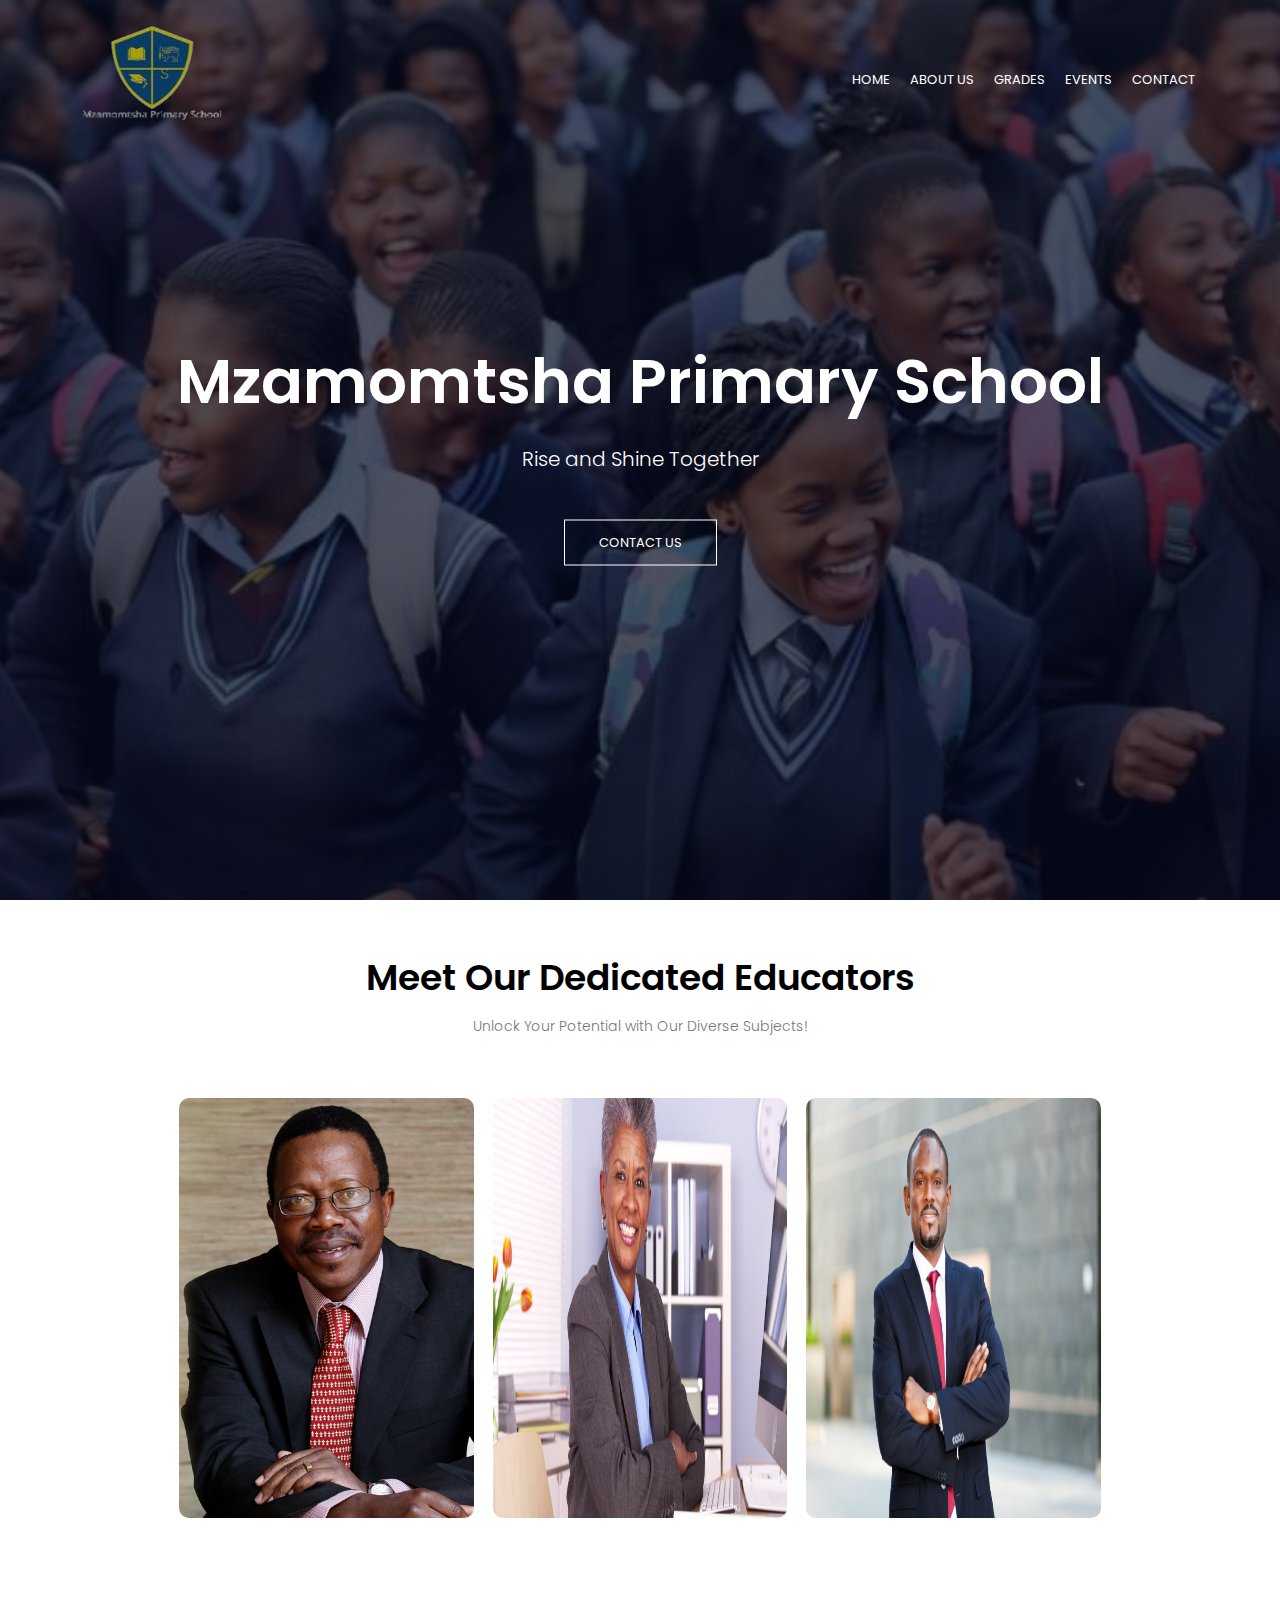
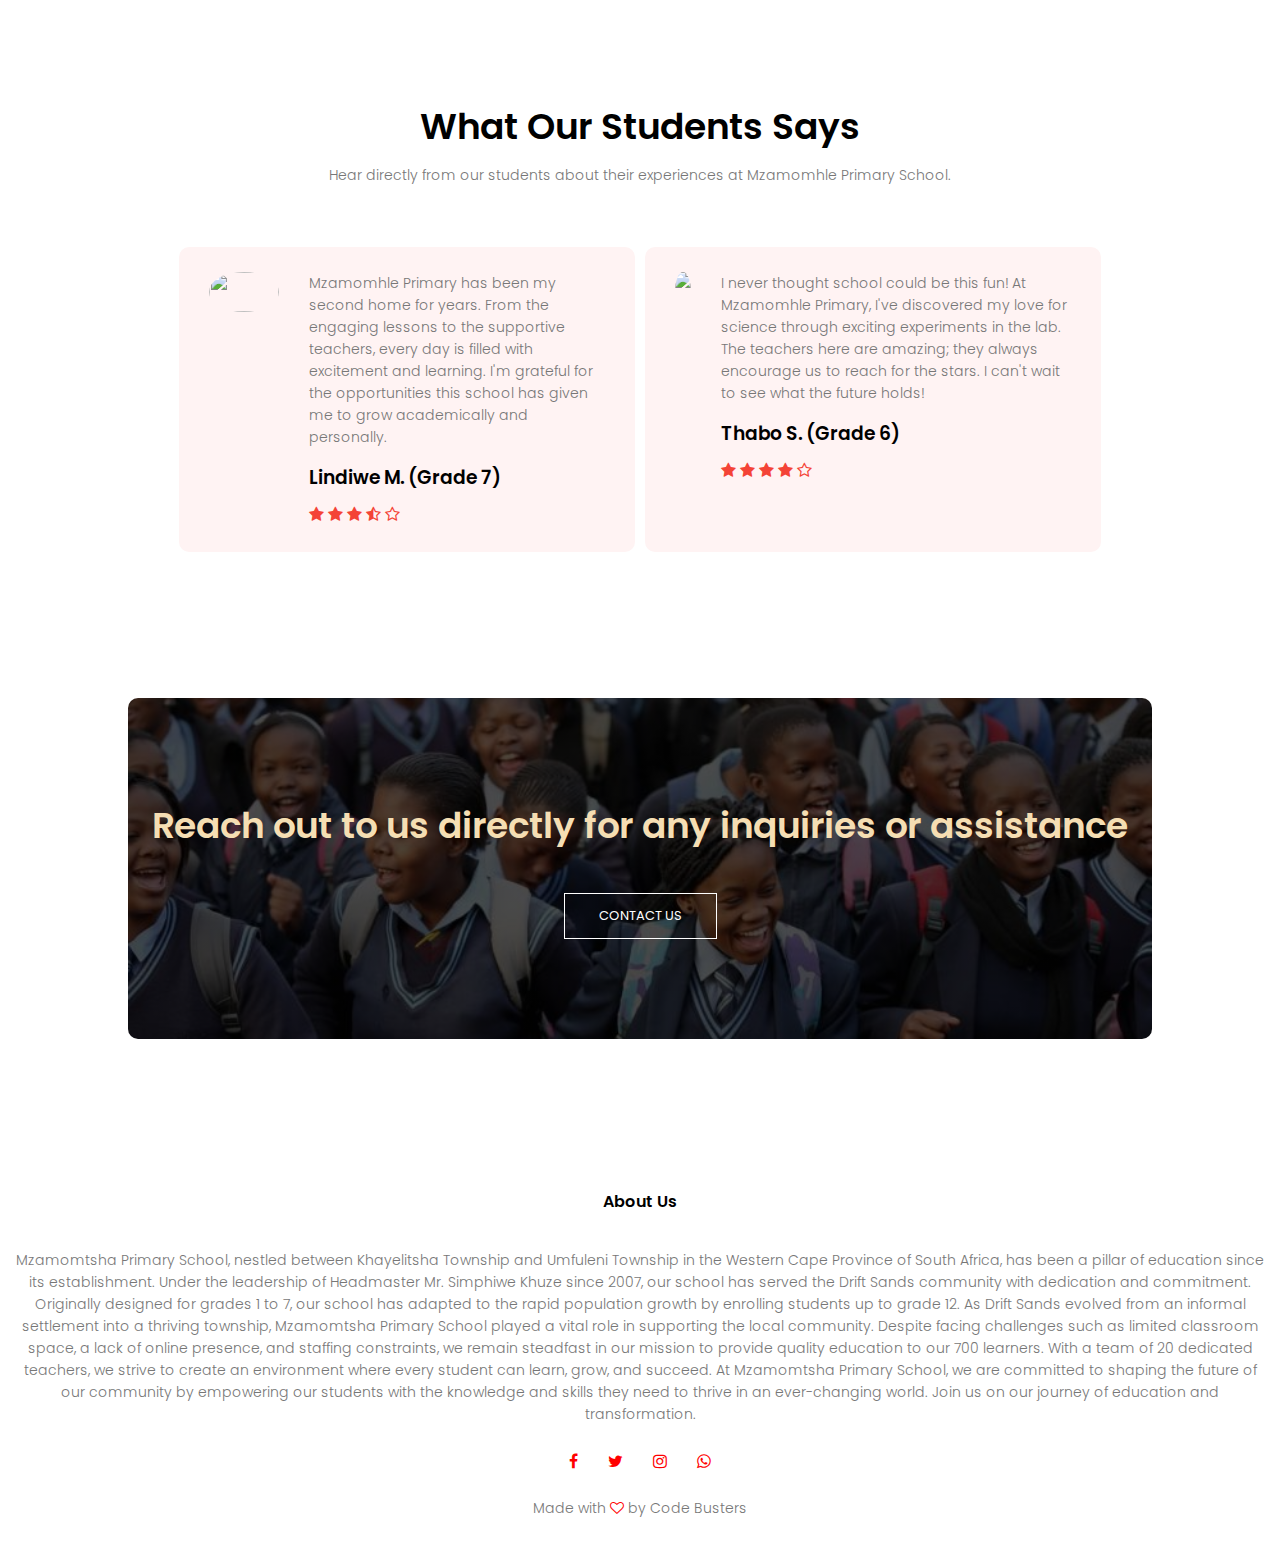
==== index.html @ 9ae97fbe "initial commit" ====
<!DOCTYPE html>
<html lang="en">
<head>
    <meta charset="UTF-8">
    <meta name="viewport" content="width=device-width, initial-scale=1.0">
    <title>Home</title>
    <link rel="stylesheet" href="style.css">
    <link rel="preconnect" href="https://fonts.googleapis.com">
<link rel="preconnect" href="https://fonts.gstatic.com" crossorigin>
<link href="https://fonts.googleapis.com/css2?family=Poppins:ital,wght@0,100;0,200;0,300;0,400;0,500;0,600;0,700;0,800;0,900;1,100;1,200;1,300;1,400;1,500;1,600;1,700;1,800;1,900&display=swap" rel="stylesheet">
<link rel="stylesheet" href="https://stackpath.bootstrapcdn.com/font-awesome/4.7.0/css/font-awesome.min.css">
</head>
<body>
    <section class="header">
        <nav>
            <a href="index.html"><img src="image/logo.png" width="70" height="100"></a>
            <div class="nav-links" id ="navLinks">
                <i class="fa fa-times" onclick="hideMenu()"></i>
                <ul>
                    <li><a href="index.html">HOME</a></li>
                    <li><a href="about.html">ABOUT US</a></li>
                    <li><a href="course.html">GRADES</a></li>
                    <li><a href="blog.html">EVENTS</a></li>
                    <li><a href="contact.html">CONTACT</a></li>
                </ul>
            </div>
            <i class="fa fa-bars"onclick="showMenu()"></i>
        </nav>
<div class="text-box">
    <h1>Mzamomtsha Primary School</h1>
    <p>Rise and Shine Together</p>
    <a href="contact.html" class="hero-btn">CONTACT US</a>
</div>    
    </section>

<!-----------COURSE-->



<!---------campus----------->



<section class="campus">

<h1>Meet Our Dedicated Educators</h1>
<p>Unlock Your Potential with Our Diverse Subjects!</p>

<div class="row">
    
    <div class="campus-col">
        <img src="image/principal.png">
        <div class="layer"> 
            <h3>Principal<br><p>MR Simphiwe Khuze</p></h3>
        </div>
    </div>
    <div class="campus-col">
        <img src="image/deputy1.jpg" height="100%">
        <div class="layer"> 
            <h3>Deputy Principal<br><p>MRS Thandiwe Lamani</p></h3>
        </div>
    </div>
    <div class="campus-col">
        <img src="image/hod.jpg" height="100%">
        <div class="layer"> 
            <h3>Head Of Department<br><p>MR Justice Mthimkhulu</p></h3>
        </div>
    </div>


</section>
<!--------Facilities-->


<!---------testimonials-->
<section class="testimonials">

    <h1>What Our Students Says</h1>
    <p>Hear directly from our students about their experiences at Mzamomhle Primary School.

    </p>

    <div class ="row">
    <div class="testimonials-col">
            <img src="image/P2.jpg" width="70" height="70">
            <div><p>Mzamomhle Primary has been my second home for years. From the engaging lessons to the supportive teachers,
                 every day is filled with excitement and learning. I'm grateful for the opportunities this school has given me 
                 to grow academically and personally.</p>
                <h3>Lindiwe M. (Grade 7)</h3>
                <i class="fa fa-star" aria-hidden="true"></i>
                <i class="fa fa-star" aria-hidden="true"></i>
                <i class="fa fa-star" aria-hidden="true"></i>
                <i class="fa fa-star-half-o" aria-hidden="true"></i>
                <i class="fa fa-star-o" aria-hidden="true"></i>

             </div>
        </div>
        <div class="testimonials-col" width="70" height="70">
            <img src="image/p.jpg">
            <div><p>I never thought school could be this fun! At Mzamomhle Primary, I've discovered my
                 love for science through exciting experiments in the lab. The teachers here are amazing;
                  they always encourage us to reach for the stars. I can't wait to see what the future holds!</p>
                <h3>Thabo S. (Grade 6)</h3>
                <i class="fa fa-star" aria-hidden="true"></i>
                <i class="fa fa-star" aria-hidden="true"></i>
                <i class="fa fa-star" aria-hidden="true"></i>
                <i class="fa fa-star" aria-hidden="true"></i>
                <i class="fa fa-star-o" aria-hidden="true"></i>
        </div>
        </div>
    </div>



</section>


<section class="cta"> 
    <h1>Reach out to us directly for any inquiries or assistance</h1>
    <a href="contact.html" class="hero-btn">CONTACT US</a>
</section>


<!---------footer-->

<section class="footer">

    <h4>About Us</h4>
    <p>Mzamomtsha Primary School, nestled between Khayelitsha Township and Umfuleni Township in the Western Cape 
        Province of South Africa, has been a pillar of education since its establishment. Under the leadership of
         Headmaster Mr. Simphiwe Khuze since 2007, our school has served the Drift Sands community with dedication 
         and commitment. Originally designed for grades 1 to 7, our school has adapted to the rapid population growth 
         by enrolling students up to grade 12. As Drift Sands evolved from an informal settlement into a thriving township, 
         Mzamomtsha Primary School played a vital role in supporting the local community. Despite facing challenges such as 
         limited classroom space, a lack of online presence, and staffing constraints, we remain steadfast in our mission to
          provide quality education to our 700 learners. With a team of 20 dedicated teachers, we strive to create an environment
           where every student can learn, grow, and succeed. At Mzamomtsha Primary School, we are committed to shaping the future 
           of our community by empowering our students with the knowledge and skills they need to thrive in an ever-changing world.
            Join us on our journey of education and transformation.
        </p>
        <div class="icons">
            <i class="fa fa-facebook"></i>
            <i class="fa fa-twitter"></i>
            <i class="fa fa-instagram"></i>
            <i class="fa fa-whatsapp"></i>
        </div>
        <p>Made with <i class="fa fa-heart-o "></i> by Code Busters</p>

</section>

<!-------about us -->


<!----------JavaScript for Tpggle Menu---------->
<script>
    var navLinks = document.getElementById("navLinks");
    function showMenu(){
        navLinks.style.right = "0"
    }
    function hideMenu(){
        navLinks.style.right = "-200px"
    }
</script>

</body>
</html>
---- style.css ----
*{
    margin: 0;
    padding: 0;
    font-family: "Poppins", sans-serif;
}
.header{
    min-height: 100vh;
    width: 100%;
    background-image: linear-gradient(rgba(4,9,30,0.7),rgba(4,9,30,0.7)),url(image/SCHOOL.jfif);
    background-position: center;
    background-size: cover;
    position: relative;
}
nav{
    display: flex;
    padding: 2% 6%;
    justify-content: space-between;
    align-items: center;

}
nav img{
    width: 150px;
}
.nav-links{
    flex: 1;
    text-align: right;
}
.nav-links ul li{
    list-style: none;
    display: inline-block;
    padding: 8px;
    position: relative;
}
.nav-links ul li a{
    color: white;
    text-decoration: none;
    font-size: 13px;

}
.nav-links ul li::after{
    content: '';
    width: 0%;
    height: 2px;
    background: #f44336;
    display: block;
    margin: auto;
    transition: 0.5s;
}
.nav-links ul li:hover::after{
    width: 100%;
}
.text-box{
    width: 90%;
    color: #fff;
    position: absolute;
    top: 50%;
    left: 50%;
    transform: translate(-50%,-50%);
    text-align: center;
}
.text-box h1{
    font-size: 62px;
}
.text-box p{
    margin: 10px 0 40px;
    font-size: 20px;
    color: white;
}
.hero-btn{
    display: inline-block;
    text-decoration: none;
    color: white;
    border: 1px solid #fff;
    padding: 12px 34px;
    font-size: 13px;
    background: transparent;
    position: relative;
    cursor: pointer;
}
.hero-btn:hover{
    border: 1px solid #f44336;
    background: #f44336;
    transition: 1s;
}
nav .fa{
    display: none;
}
@media(max-width: 700px){
    .text-box h1{
        font-size: 20px;
    }
    .nav-links ul li{
        display: block;
    }
    .nav-links{
        position: absolute;
        background: #234077;
        height: 38vh;
        width: 200px;
        top: 0;
        right: -200px;
        text-align: left;
        z-index: 2;
        transition: 1s;
    }
    nav .fa{
        display: block;
        color: #fff;
        margin: 10px;
        font-size: 22px;
        cursor: pointer;
    }
    .nav-links ul{
        padding: 30px;
    }
}
/*---------cousre--------*/
.course{
    width: 80%;
    margin: auto;
    text-align: center;
    padding-top: 100px;
}
h1{
    font-size: 36px;
    font-weight: 600;
}
p{
    color: #777;
    font-size: 14px;
    font-weight: 300;
    line-height: 22px;
    padding: 10px;
}
.row{
    margin: 5%;
    display: flex;
    justify-content: space-between;
}

.course-col{
    flex-basis: 31%;
    background: #f6f2f2;
    border-radius: 10px;
    margin-bottom: 5%;
    padding: 20px 12px;
    box-sizing: border-box;
    transition: 0.5s;
}
h3{
    text-align: center;
    font-weight: 600;
    margin: 10px 0;
}
.course-col:hover{
    box-shadow: 0 0 20px 0px rgba(230, 4, 4, 0.2);
    color: rgb(33, 192, 192);
    .h3{
        color: aquamarine;
    }
}
@media(max-width: 700px){
    .row{
        flex-direction: column;
    }
}
/*----------campus------->*/

.campus{
    width: 80%;
    margin: auto;
    text-align: center;
    padding-top: 50px;
}
.campus-col{
    flex-basis: 32%;
    border-radius: 10px;
    margin-bottom: 30px;
    position: relative;
    overflow: hidden;
}
.campus-col img{
    width: 100%;
    display: block;
}
.layer{
    background: transparent;
    height: 100%;
    width: 100%;
    position: absolute;
    top: 0;
    left: 0;
    transition: 0.9s;
}
.layer:hover{
    background: rgba(20, 5, 235, 0.7);
}
.layer h3{
    width: 100%;
    font-weight: 100%;
    color: #fff;
    font-size: 26px;
    bottom: 0;
    left: 50%;
    transform: translateX(-50%);
    position: absolute;
    opacity: 0;
    transition: 0.9s;
}
.layer:hover h3{
    bottom: 49%;
    opacity: 1;
}
.facilities{
    width: 80%;
    margin: auto;
    text-align: center;
    padding-top: 100px;
}
.facilities-col{
    flex-basis: 31%;
    border-radius: 10px;
    margin-bottom: 5%;
    text-align: left;
}
.facilities-col img{
    width: 100%;
    border-radius: 10px;
    transition: transform 0.3s ease;
}
.facilities-col:hover img {
    transform: scale(1.1); /* Added scale effect on hover */
}
.facilities-col p{
    padding: 0;
}
.facilities-col h3{
    margin-top: 16px;
    margin-bottom: 15px;
    text-align: left;
}

/*---------testimonials---------*/


.testimonials{
    width: 80%;
    margin: auto;
    padding-top: 100px;
    text-align: center;
}
.testimonials-col{
    flex-basis: 44%;
    border-radius: 10px;
    margin-bottom: 5%;
    text-align: left;
    background: #fff3f3;
    padding: 25px;
    cursor: pointer;
    display: flex;
}
.testimonials-col img{
    height: 40px;
    margin-left: 5px;
    margin-right: 30px;
    border-radius: 50%;
}
.testimonials-col p{
    padding: 0;
}
.testimonials-col H3{
    margin-top: 15px;
    text-align: left;
}
.testimonials-col .fa{
    color: #f44336;
}
@media(max-width: 700px){
    .testimonials-col img{
        margin-left: 0px;
        margin-right: 15px;
    }
}
/*------CALL TO ACTION-------*/

.cta{
    margin: 100PX auto;
    width: 80%;
    background-image: linear-gradient(rgba(0,0,0,0.7),rgba(0,0,0,0.7)),url(image/SCHOOL.jfif);
    background-position: center;
    background-size: cover;
    border-radius: 10px;
    text-align: center;
    padding: 100px 0;
}
.cta h1{
    color: wheat;
    margin-bottom: 40px;
    padding: 0;
}
@media(max-width: 700px){
    .cta h1{
        font-size: 24px;
    }
}
/*---------------footer----*/
.footer{
    width: 100%;
    text-align: center;
    padding: 30px 0;
}
.footer h4{
    margin-bottom: 25px;
    margin-top: 20px;
    font-weight: 600;
}
.icons .fa{
    color: red;
    margin: 0 13px;
    cursor: pointer;
    padding: 18px 0;
}
.fa-heart-o{
    color: red;
}

/*------------about us*/
.sub-header{
    height: 50vh;
    width: 100%;
    background-image: linear-gradient(rgba(4,9,30,0.7),rgba(4,9,30,0.7)),url(image/background.jpg);
    background-position: center;
    background-size: cover;
    text-align: center;
    color: white;
}
.sub-header h1{
    margin-top: 100px;
}
.about-us{
    width: 80%;
    margin: auto;
    padding-top: 80px;
    padding-bottom: 50px;
}
.about-col{
    flex-basis: 48%;
    padding: 30px 2px;
}
.about-col img{
    width: 100%;
}
.about-col h1{
    padding-top: 0;
}
.about-col p{
    padding-top: 15px 0 25px;
}
.red-btn{
    border: 1px solid #f44336;
    background: transparent;
    color: #f44336;
}
.red-btn:hover{
    color: white;
}
/*------------blog-content--------------*/
.blog-content{
    width: 80%;
    margin: auto;
    padding: 60px 0;
}
.blog-left{
    flex-basis: 65%;
}
.blog-left img{
    width: 100%;
}
.blog-left h2{
    color: #222;
    font-weight: 600;
    margin: 30px 0;
}
.blog-left p{
    color: #999;
    padding: 0;
}
.blog-right{
    flex-basis: 32%;
}
.blog-right h3{
    background: #f44336;
    color: #fff;
    padding: 7px 0;
    font-size: 16px;
    margin-bottom: 20px;
}
.blog-right div{
    flex-basis: 32%;
    align-items: center;
    justify-content: space-between;
    color: #555;
    padding: 8px;
    box-sizing: border-box;
}
.comment-box{
    border: 1px solid #ccc;
    margin: 50px 0;
    padding: 10px 20px;
}
.comment-box h3{
    text-align: left;
}
.comment-form input, .comment-form textarea{
    width: 100%;
    padding: 10px;
    margin: 15px 0;
    box-sizing: border-box;
    border: none;
    outline: none;
    background: #f0f0f0;
}
.comment-form button{
    margin: ;
}
@media(max-width:700px){
    .sub-header h1{
        font-size: 24px;
    }
}

/*-----------------contact us page------------------*/
.location{
    width: 80%;
    margin: auto;
    padding: 80px 0;
}
.location iframe{
    width: 100%;
}
.contact-us{
    width: 80%;
    margin: auto;
}
.contact-col{
    flex-basis: 48%;
    margin-bottom: 30px;
}
.contact-col div{
    display: flex;
    align-items: center;
    margin-bottom: 40px;
}
.contact-col input, .contact-col textarea{
    width: 100%;
    padding: 15px;
    margin-bottom: 17px;
    outline: none;
    border: 1px solid #ccc;
    box-sizing: border-box;
}
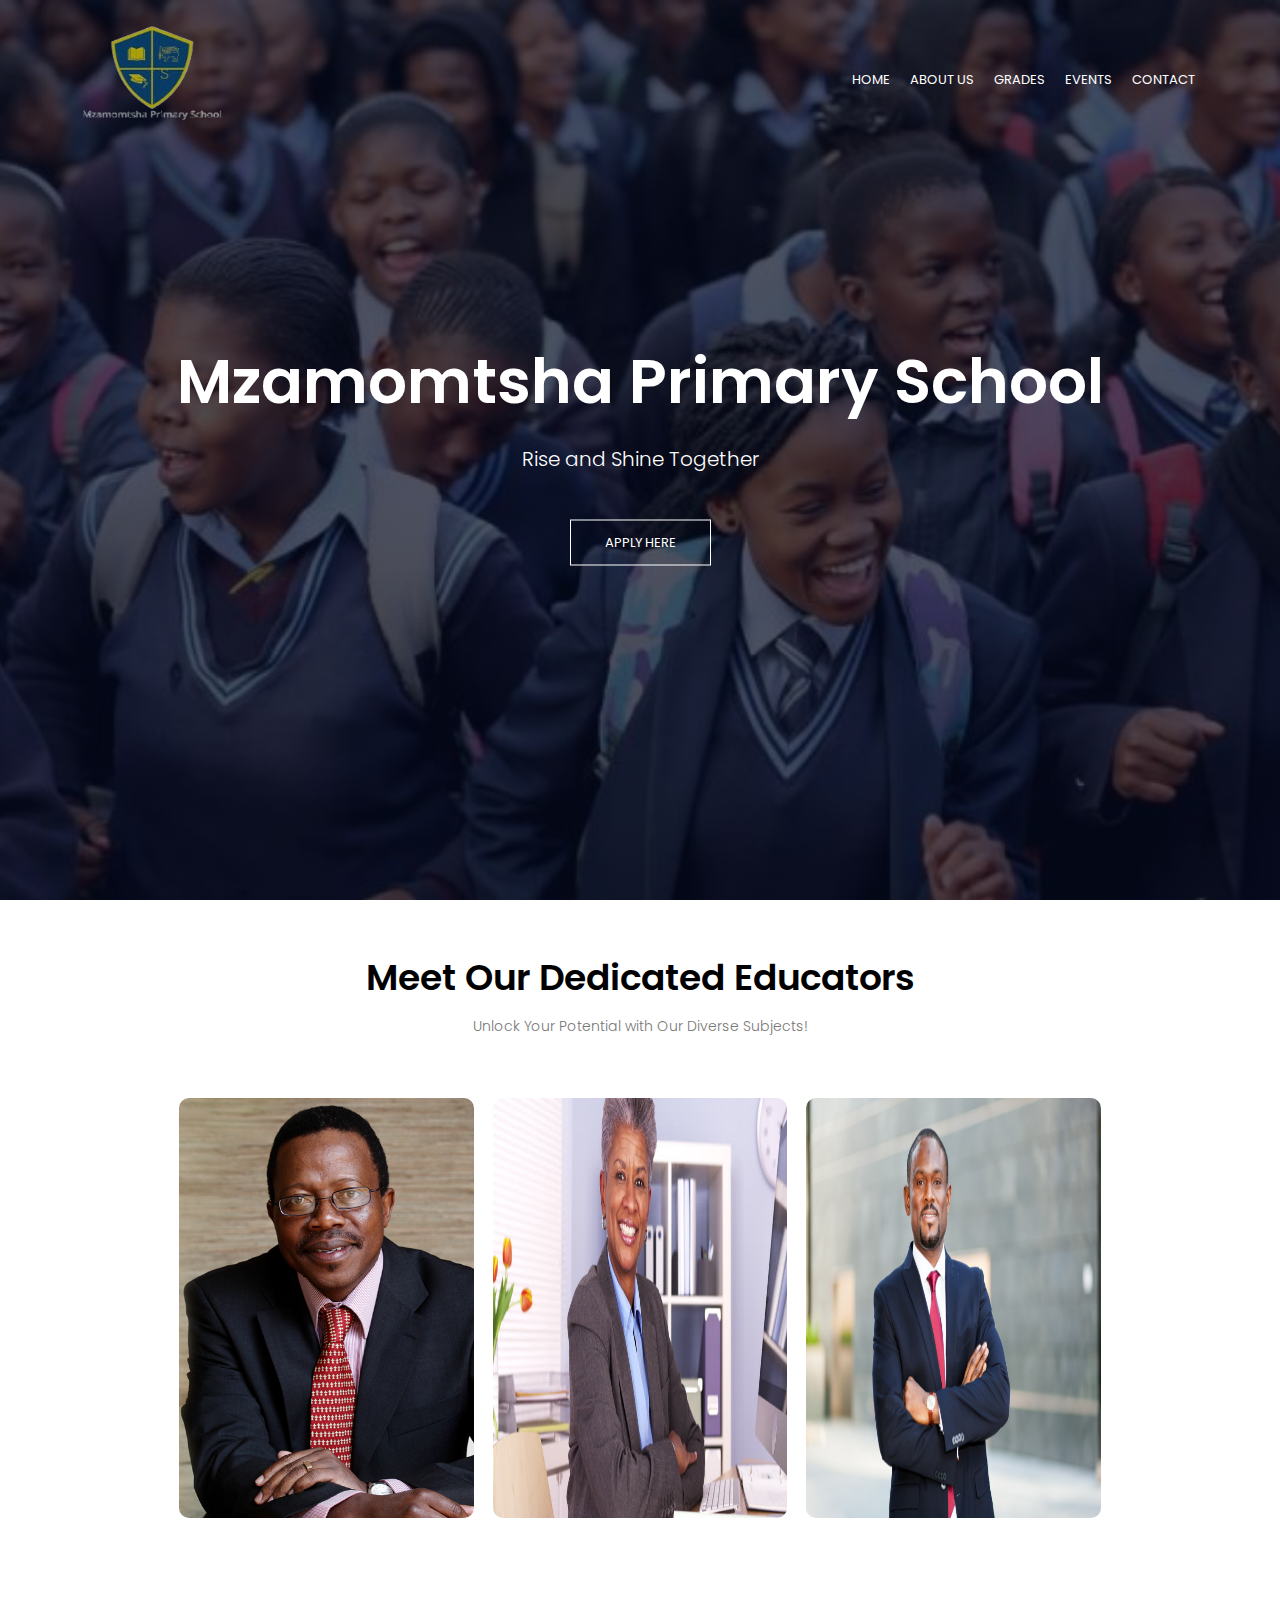
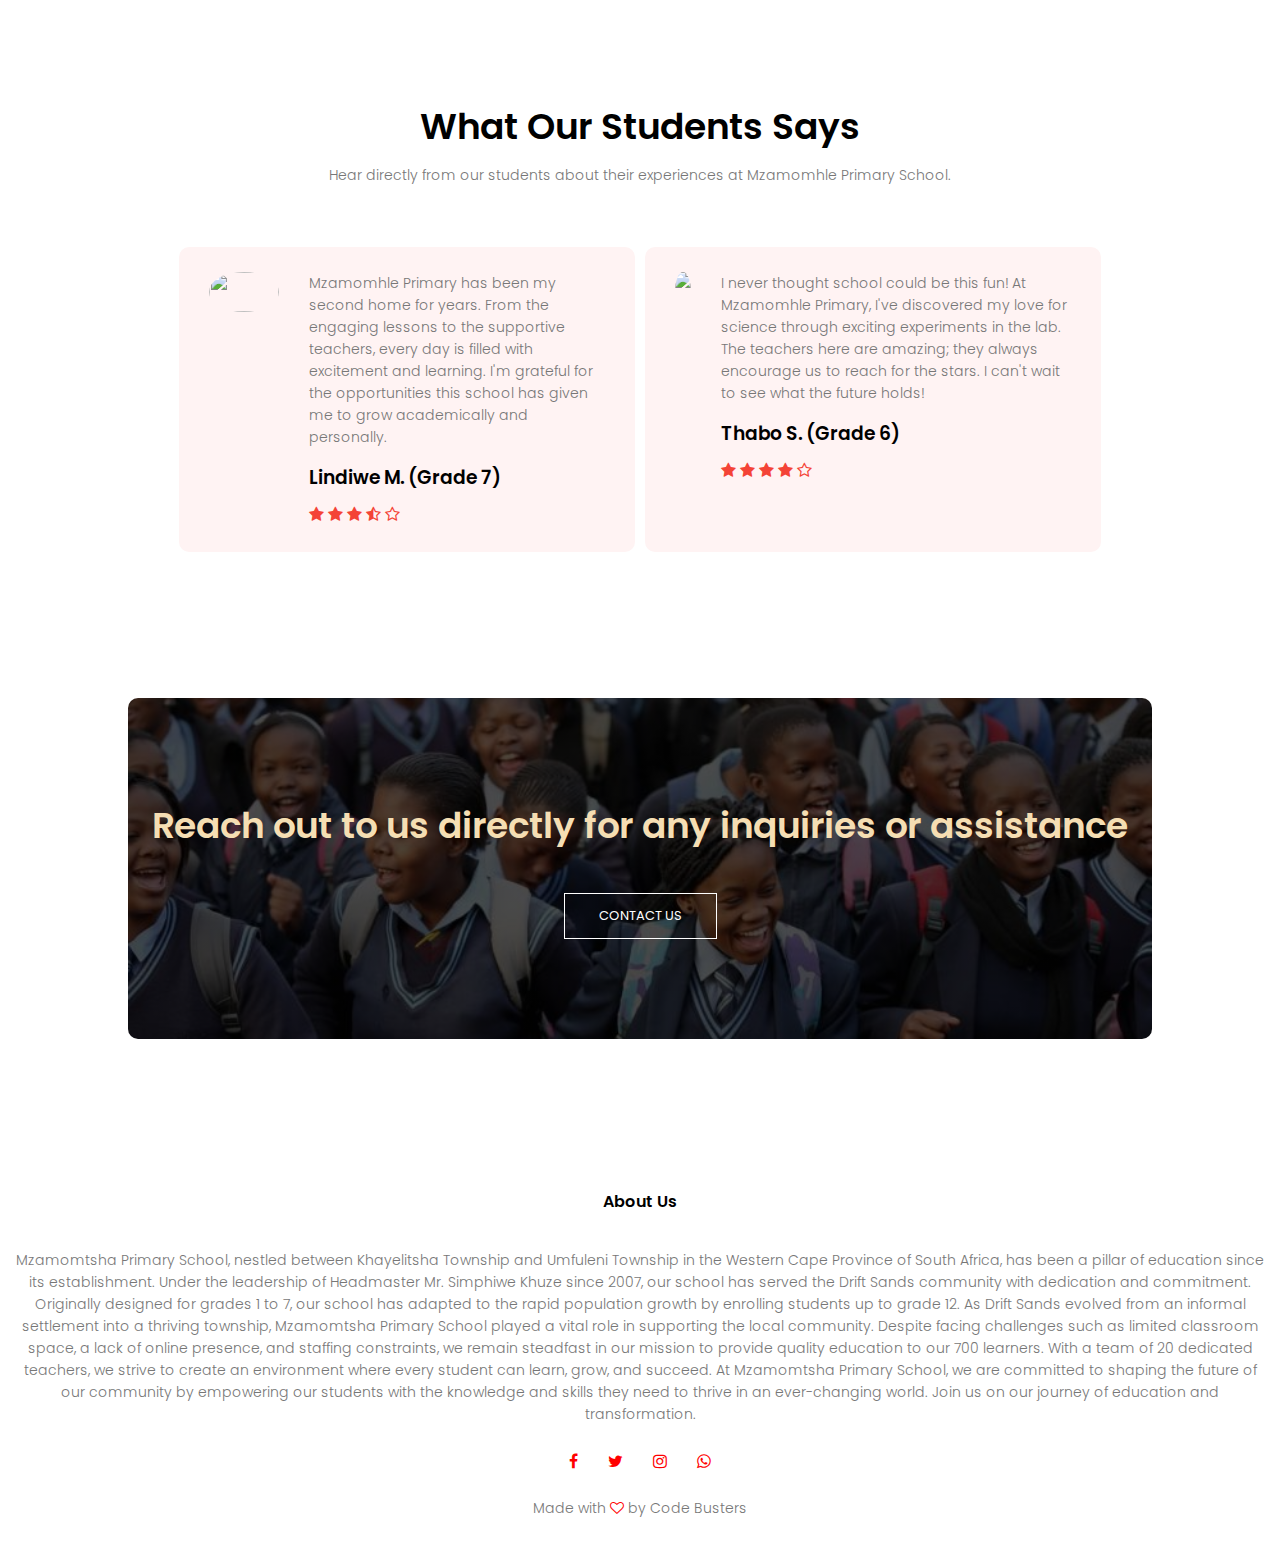
==== commit 9ab8099c: "Update index.html" ====
--- a/index.html
+++ b/index.html
@@ -29,7 +29,7 @@
 <div class="text-box">
     <h1>Mzamomtsha Primary School</h1>
     <p>Rise and Shine Together</p>
-    <a href="contact.html" class="hero-btn">CONTACT US</a>
+    <a href="apply.html" class="hero-btn">APPLY HERE</a>
 </div>    
     </section>
 
@@ -72,6 +72,7 @@
 <!--------Facilities-->
 
 
+
 <!---------testimonials-->
 <section class="testimonials">
 
@@ -82,7 +83,7 @@
 
     <div class ="row">
     <div class="testimonials-col">
-            <img src="image/P2.jpg" width="70" height="70">
+            <img src="image/girl.jpg" width="70" height="70">
             <div><p>Mzamomhle Primary has been my second home for years. From the engaging lessons to the supportive teachers,
                  every day is filled with excitement and learning. I'm grateful for the opportunities this school has given me 
                  to grow academically and personally.</p>
@@ -96,7 +97,7 @@
              </div>
         </div>
         <div class="testimonials-col" width="70" height="70">
-            <img src="image/p.jpg">
+            <img src="image/boy.jpg">
             <div><p>I never thought school could be this fun! At Mzamomhle Primary, I've discovered my
                  love for science through exciting experiments in the lab. The teachers here are amazing;
                   they always encourage us to reach for the stars. I can't wait to see what the future holds!</p>
@@ -163,4 +164,4 @@
 </script>
 
 </body>
-</html>+</html>
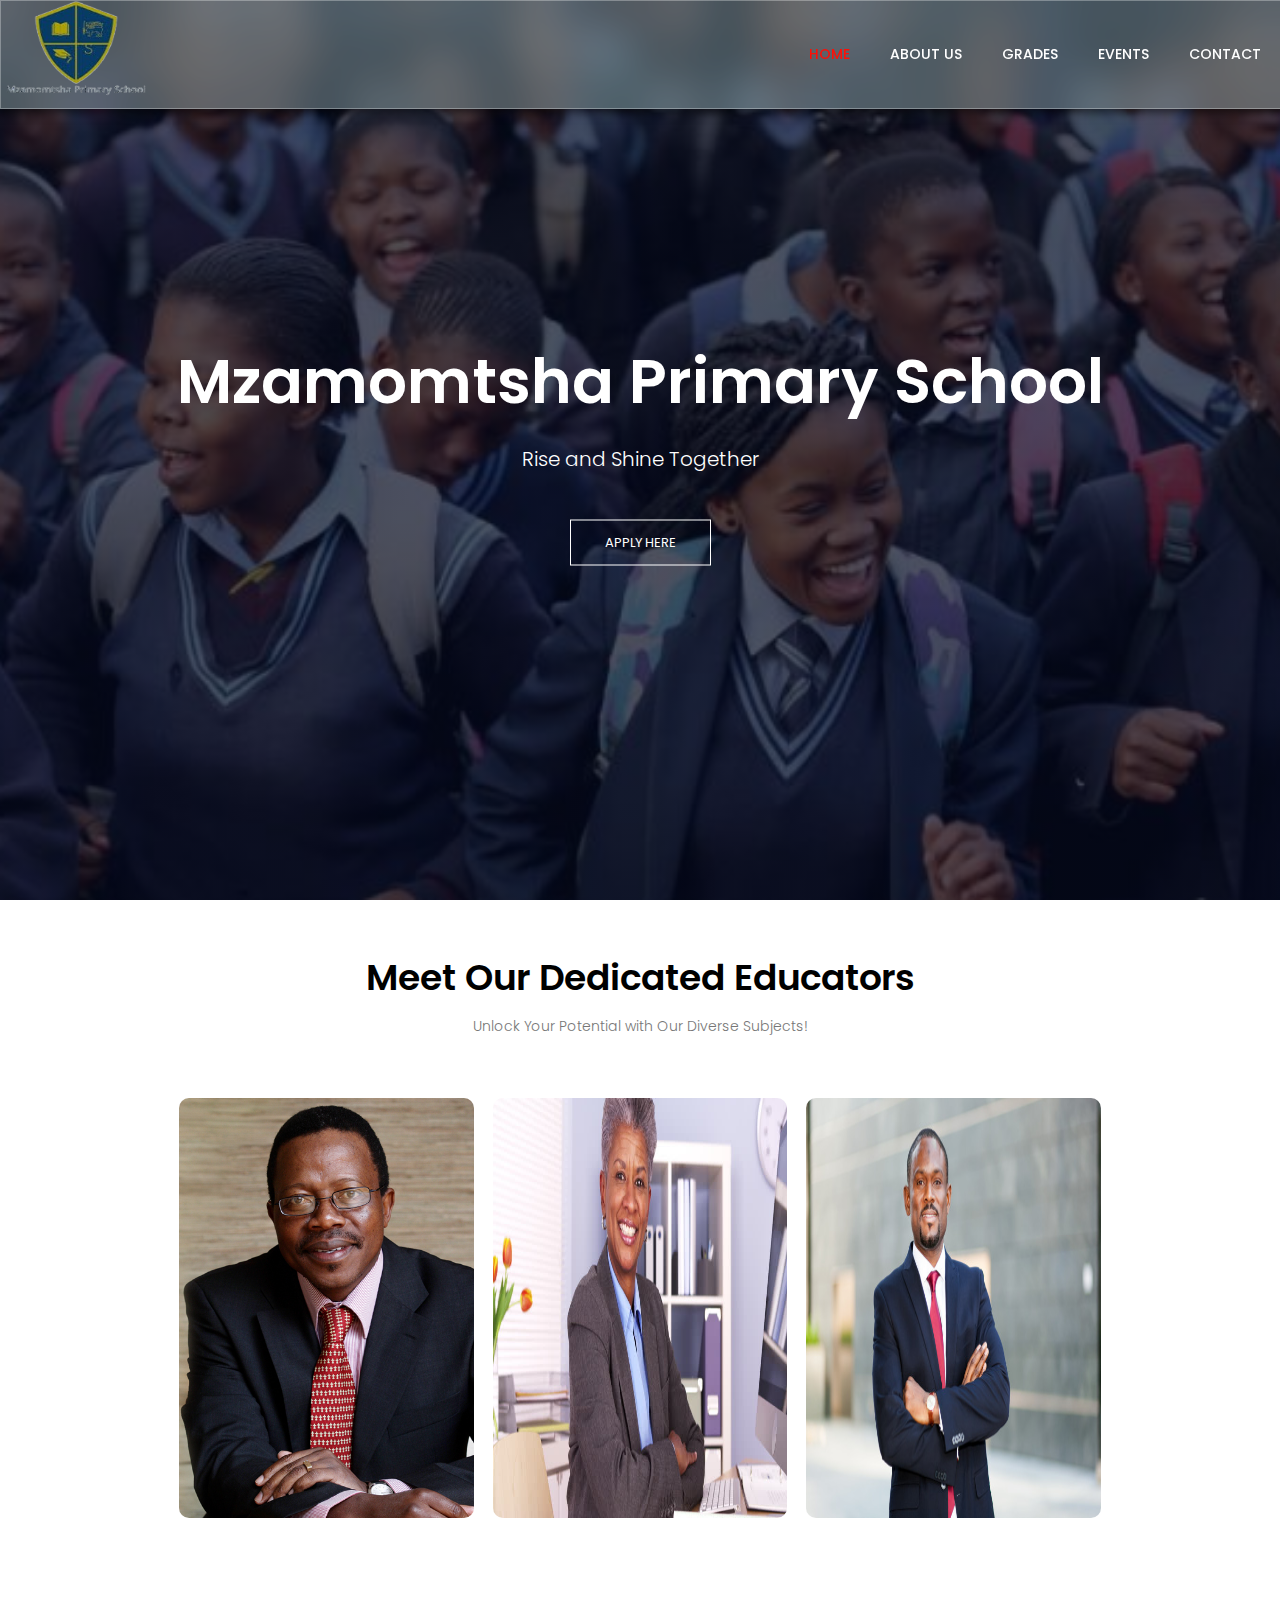
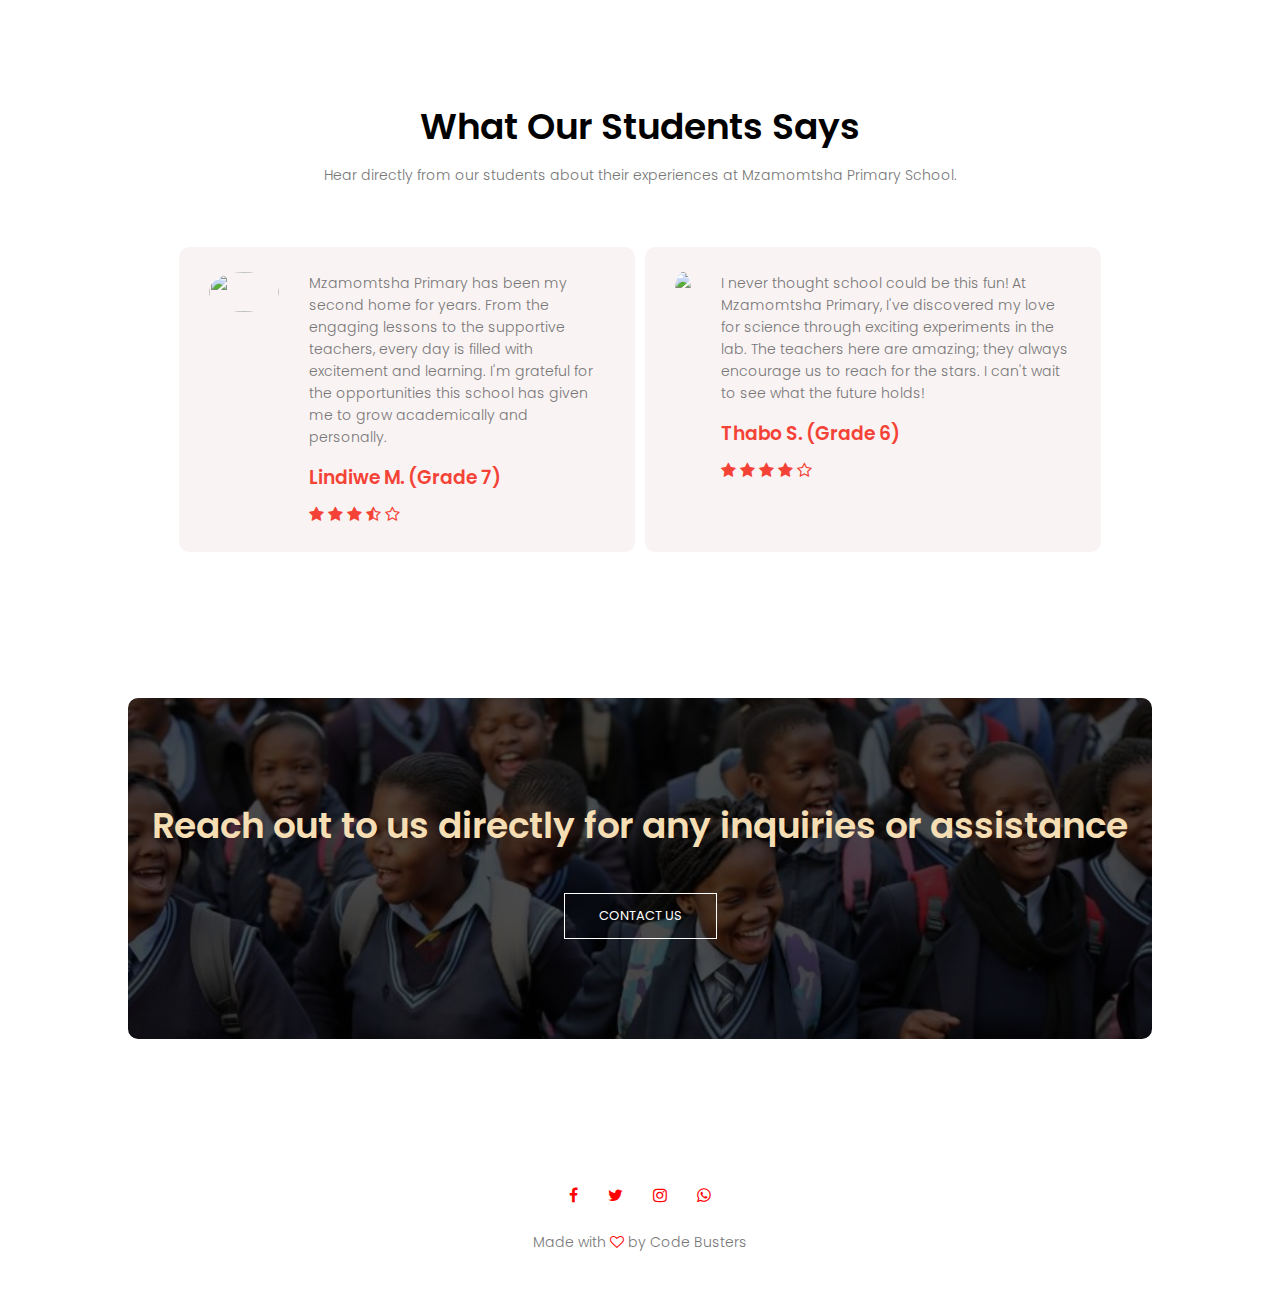
==== commit 3fcae46d: "Update index.html" ====
--- a/index.html
+++ b/index.html
@@ -17,11 +17,11 @@
             <div class="nav-links" id ="navLinks">
                 <i class="fa fa-times" onclick="hideMenu()"></i>
                 <ul>
-                    <li><a href="index.html">HOME</a></li>
-                    <li><a href="about.html">ABOUT US</a></li>
-                    <li><a href="course.html">GRADES</a></li>
-                    <li><a href="blog.html">EVENTS</a></li>
-                    <li><a href="contact.html">CONTACT</a></li>
+                    <li><a href="index.html" style="color: rgb(252, 16, 8);">HOME</a></li>
+                    <li><a href="about.html" style="color: white;">ABOUT US</a></li>
+                    <li><a href="course.html" style="color: white;">GRADES</a></li>
+                    <li><a href="blog.html" style="color: white;">EVENTS</a></li>
+                    <li><a href="contact.html" style="color: white;">CONTACT</a></li>
                 </ul>
             </div>
             <i class="fa fa-bars"onclick="showMenu()"></i>
@@ -77,14 +77,14 @@
 <section class="testimonials">
 
     <h1>What Our Students Says</h1>
-    <p>Hear directly from our students about their experiences at Mzamomhle Primary School.
+    <p>Hear directly from our students about their experiences at Mzamomtsha Primary School.
 
     </p>
 
     <div class ="row">
     <div class="testimonials-col">
             <img src="image/girl.jpg" width="70" height="70">
-            <div><p>Mzamomhle Primary has been my second home for years. From the engaging lessons to the supportive teachers,
+            <div><p>Mzamomtsha Primary has been my second home for years. From the engaging lessons to the supportive teachers,
                  every day is filled with excitement and learning. I'm grateful for the opportunities this school has given me 
                  to grow academically and personally.</p>
                 <h3>Lindiwe M. (Grade 7)</h3>
@@ -98,7 +98,7 @@
         </div>
         <div class="testimonials-col" width="70" height="70">
             <img src="image/boy.jpg">
-            <div><p>I never thought school could be this fun! At Mzamomhle Primary, I've discovered my
+            <div><p>I never thought school could be this fun! At Mzamomtsha Primary, I've discovered my
                  love for science through exciting experiments in the lab. The teachers here are amazing;
                   they always encourage us to reach for the stars. I can't wait to see what the future holds!</p>
                 <h3>Thabo S. (Grade 6)</h3>
@@ -126,19 +126,7 @@
 
 <section class="footer">
 
-    <h4>About Us</h4>
-    <p>Mzamomtsha Primary School, nestled between Khayelitsha Township and Umfuleni Township in the Western Cape 
-        Province of South Africa, has been a pillar of education since its establishment. Under the leadership of
-         Headmaster Mr. Simphiwe Khuze since 2007, our school has served the Drift Sands community with dedication 
-         and commitment. Originally designed for grades 1 to 7, our school has adapted to the rapid population growth 
-         by enrolling students up to grade 12. As Drift Sands evolved from an informal settlement into a thriving township, 
-         Mzamomtsha Primary School played a vital role in supporting the local community. Despite facing challenges such as 
-         limited classroom space, a lack of online presence, and staffing constraints, we remain steadfast in our mission to
-          provide quality education to our 700 learners. With a team of 20 dedicated teachers, we strive to create an environment
-           where every student can learn, grow, and succeed. At Mzamomtsha Primary School, we are committed to shaping the future 
-           of our community by empowering our students with the knowledge and skills they need to thrive in an ever-changing world.
-            Join us on our journey of education and transformation.
-        </p>
+    
         <div class="icons">
             <i class="fa fa-facebook"></i>
             <i class="fa fa-twitter"></i>
--- a/style.css
+++ b/style.css
@@ -13,10 +13,17 @@
 }
 nav{
     display: flex;
-    padding: 2% 6%;
+    padding: 0% 0%;
     justify-content: space-between;
     align-items: center;
-
+    background-color: rgba(201, 243, 239, 0.3); /* Adjusted background color for more transparency */
+    box-shadow: 0 4px 8px rgba(0,0,0,0.5); /* Softer shadow for a glass effect */
+    backdrop-filter: blur(20px); /* Adds blur to the background */
+    border: 1px solid rgba(255, 255, 255, 0.3); /* Light border for a glass effect */
+    position: fixed;
+    width: 100%;
+    top: 0;
+    z-index: 100;
 }
 nav img{
     width: 150px;
@@ -25,17 +32,22 @@
     flex: 1;
     text-align: right;
 }
+.nav-links ul{
+    display: flex;
+    justify-content: flex-end;
+    align-items: center;
+}
 .nav-links ul li{
     list-style: none;
-    display: inline-block;
-    padding: 8px;
+    padding: 8px 20px;
     position: relative;
 }
 .nav-links ul li a{
-    color: white;
+    color: rgb(24, 5, 129);
     text-decoration: none;
-    font-size: 13px;
-
+    font-size: 14px;
+    font-weight: 500;
+    transition: color 0.3s;
 }
 .nav-links ul li::after{
     content: '';
@@ -44,10 +56,13 @@
     background: #f44336;
     display: block;
     margin: auto;
-    transition: 0.5s;
+    transition: width 0.5s;
 }
 .nav-links ul li:hover::after{
     width: 100%;
+}
+.nav-links ul li:hover a{
+    color: #f44336;
 }
 .text-box{
     width: 90%;
@@ -86,34 +101,45 @@
     display: none;
 }
 @media(max-width: 700px){
+    nav{
+        padding: 2% 4%;
+    }
     .text-box h1{
-        font-size: 20px;
+        font-size: 24px;
+    }
+    .nav-links ul{
+        flex-direction: column;
+        background: rgba(0, 0, 0, 0.8);
+        position: absolute;
+        top: 80px;
+        right: 0;
+        width: 100%;
+        height: calc(100vh - 80px);
+        transform: translateX(100%);
+        transition: transform 0.5s ease-in-out;
     }
     .nav-links ul li{
         display: block;
-    }
-    .nav-links{
-        position: absolute;
-        background: #234077;
-        height: 38vh;
-        width: 200px;
-        top: 0;
-        right: -200px;
-        text-align: left;
-        z-index: 2;
-        transition: 1s;
+        padding: 16px;
+        text-align: center;
     }
     nav .fa{
         display: block;
-        color: #fff;
-        margin: 10px;
+        color: #000;
         font-size: 22px;
         cursor: pointer;
     }
-    .nav-links ul{
-        padding: 30px;
-    }
-}
+    .nav-links.show{
+        transform: translateX(0);
+    }
+}
+
+.sub-header {
+    padding-top: 80px; /* Adjust the value as needed */
+    height: calc(50vh - 100px); /* Adjust the height calculation to maintain the intended height */
+}
+
+
 /*---------cousre--------*/
 .course{
     width: 80%;
@@ -140,7 +166,7 @@
 
 .course-col{
     flex-basis: 31%;
-    background: #f6f2f2;
+    background: #f1f1f1;
     border-radius: 10px;
     margin-bottom: 5%;
     padding: 20px 12px;
@@ -153,11 +179,10 @@
     margin: 10px 0;
 }
 .course-col:hover{
-    box-shadow: 0 0 20px 0px rgba(230, 4, 4, 0.2);
-    color: rgb(33, 192, 192);
-    .h3{
-        color: aquamarine;
-    }
+    box-shadow: 0 0 20px 0px rgba(94, 89, 89, 0.5);
+    color: rgb(0, 0, 0);
+    transform: scale(1.02); 
+    background-color: #fffdfd;
 }
 @media(max-width: 700px){
     .row{
@@ -193,7 +218,8 @@
     transition: 0.9s;
 }
 .layer:hover{
-    background: rgba(20, 5, 235, 0.7);
+    background: rgba(240, 37, 37, 0.7);
+    color: WHITE;
 }
 .layer h3{
     width: 100%;
@@ -210,6 +236,10 @@
 .layer:hover h3{
     bottom: 49%;
     opacity: 1;
+    color: #fff;
+}
+.layer:hover p{
+    color: #fff;
 }
 .facilities{
     width: 80%;
@@ -254,10 +284,15 @@
     border-radius: 10px;
     margin-bottom: 5%;
     text-align: left;
-    background: #fff3f3;
+    background: #faf3f3;
     padding: 25px;
     cursor: pointer;
     display: flex;
+    transition: transform 0.5s ease;
+}
+.testimonials-col:hover{
+    transform: scale(1.07);
+    box-shadow: 0 0 20px 0px rgba(10, 1, 1, 0.5);
 }
 .testimonials-col img{
     height: 40px;
@@ -271,6 +306,7 @@
 .testimonials-col H3{
     margin-top: 15px;
     text-align: left;
+    color: #f44336;
 }
 .testimonials-col .fa{
     color: #f44336;
@@ -292,6 +328,10 @@
     border-radius: 10px;
     text-align: center;
     padding: 100px 0;
+    transition: transform 0.5s ease;
+}
+.cta:hover{
+    box-shadow: 0 0 20px 0px rgba(10, 1, 5, 5);
 }
 .cta h1{
     color: wheat;
@@ -325,14 +365,14 @@
 }
 
 /*------------about us*/
-.sub-header{
+.sub-header {
     height: 50vh;
     width: 100%;
-    background-image: linear-gradient(rgba(4,9,30,0.7),rgba(4,9,30,0.7)),url(image/background.jpg);
+    /*background-image: linear-gradient(rgba(4,9,30,0.7),rgba(4,9,30,0.7)), url(image/school_back.png);*/
     background-position: center;
     background-size: cover;
     text-align: center;
-    color: white;
+    color: rgb(10, 10, 10);
 }
 .sub-header h1{
     margin-top: 100px;
@@ -347,8 +387,14 @@
     flex-basis: 48%;
     padding: 30px 2px;
 }
+.about-col img:hover{
+    transform: scale(1.05);
+    border-radius: 5px;
+}
 .about-col img{
     width: 100%;
+    border-radius: 5px;
+    transition: transform 0.5s ease;
 }
 .about-col h1{
     padding-top: 0;
@@ -382,7 +428,7 @@
     margin: 30px 0;
 }
 .blog-left p{
-    color: #999;
+    color: #030303;
     padding: 0;
 }
 .blog-right{
@@ -458,4 +504,127 @@
     outline: none;
     border: 1px solid #ccc;
     box-sizing: border-box;
-}+}
+
+
+
+/* apply form*/
+
+body {
+    font-family: Arial, sans-serif;
+    background-color: #ffffff;
+    margin: 0;
+    padding: 0;
+}
+
+.container {
+    max-width: 500px;
+    margin: 50px auto;
+    padding: 20px;
+    background-color: #e6f4f8;
+    border-radius: 8px;
+    box-shadow: 0 0 10px rgba(0, 0, 0, 0.1);
+    text-align: left;
+}
+
+h2 {
+    text-align: center;
+    margin-bottom: 30px;
+}
+
+/* Form Labels */
+label {
+    display: block;
+    margin-bottom: 8px;
+    font-weight: bold;
+}
+
+/* Form Inputs */
+input[type="text"], input[type="email"], input[type="date"], select, textarea {
+    width: 100%;
+    padding: 10px;
+    margin-bottom: 20px;
+    border: 1px solid #ccc;
+    border-radius: 4px;
+    box-sizing: border-box;
+}
+
+/* Submit and Back Buttons */
+input[type="submit"], .back-button {
+    background-color: #4CAF50;
+    color: white;
+    padding: 12px 20px;
+    border: none;
+    border-radius: 4px;
+    cursor: pointer;
+    font-size: 16px;
+    text-align: center;
+    text-decoration: none;
+    display: inline-block;
+    width: calc(50% - 10px); /* Make buttons side by side */
+}
+
+input[type="submit"]:hover, .back-button:hover {
+    background-color: #45a049;
+}
+
+.back-button {
+    background-color: #f44336;
+}
+
+.back-button:hover {
+    background-color: #d32f2f;
+}
+
+/* Button Group Styling */
+.button-group {
+    display: flex;
+    justify-content: space-between;
+}
+
+/* Hidden Message Styling */
+/* .hidden1 {
+    display: none;
+} */
+#message {
+    display: none;
+    margin-top: 20px;
+    padding: 10px;
+    border: 1px solid #ccc;
+    background-color: #f9f9f9;
+}
+
+#message {
+    margin-top: 20px;
+    padding: 10px;
+    background-color: #4CAF50;
+    color: white;
+    border-radius: 4px;
+    text-align: center;
+}
+
+/* Other Styles */
+.contact-col form {
+    margin-top: 20px;
+}
+
+.contact-col form input, .contact-col form textarea {
+    width: 100%;
+    margin-bottom: 20px;
+    padding: 10px;
+    border: 1px solid #ccc;
+    border-radius: 4px;
+}
+
+.contact-col form button {
+    background-color: #f44336;
+    color: white;
+    padding: 10px 20px;
+    border: none;
+    border-radius: 4px;
+    cursor: pointer;
+}
+
+.contact-col form button:hover {
+    background-color: #d32f2f;
+}
